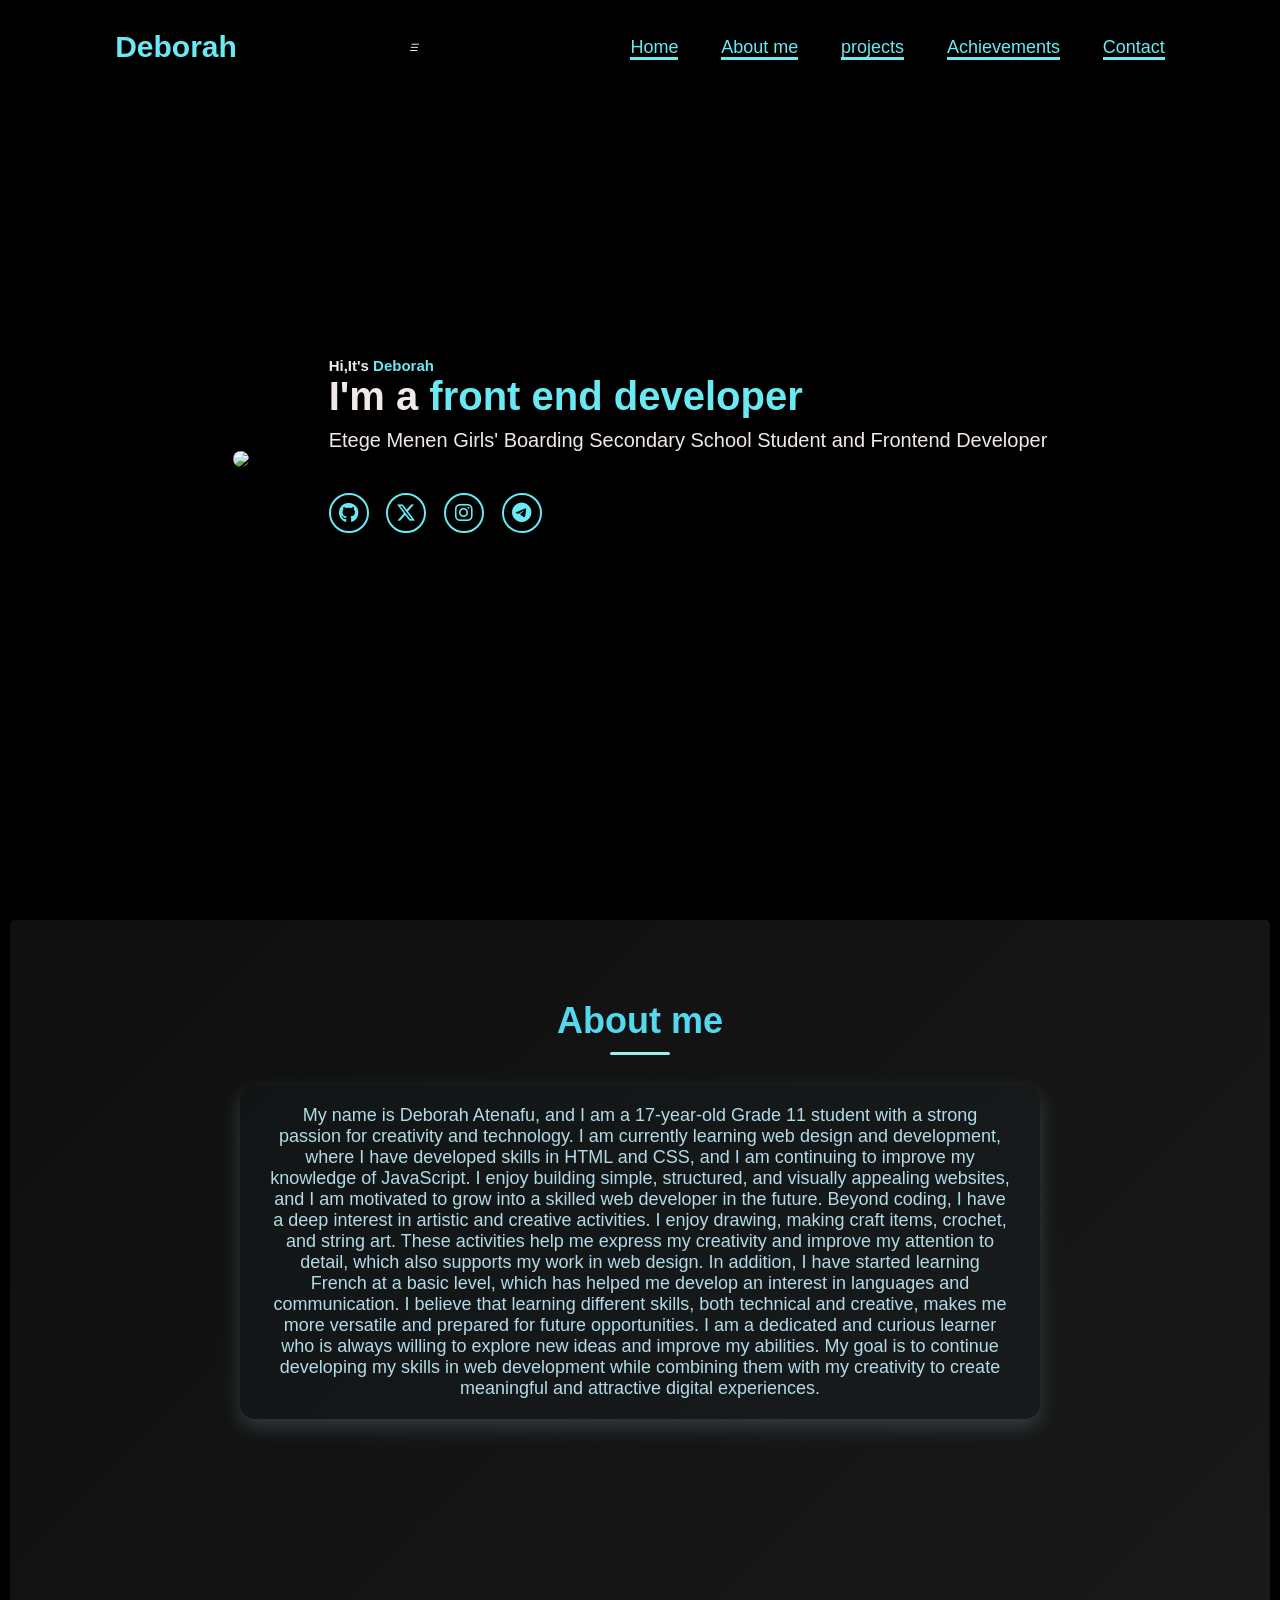
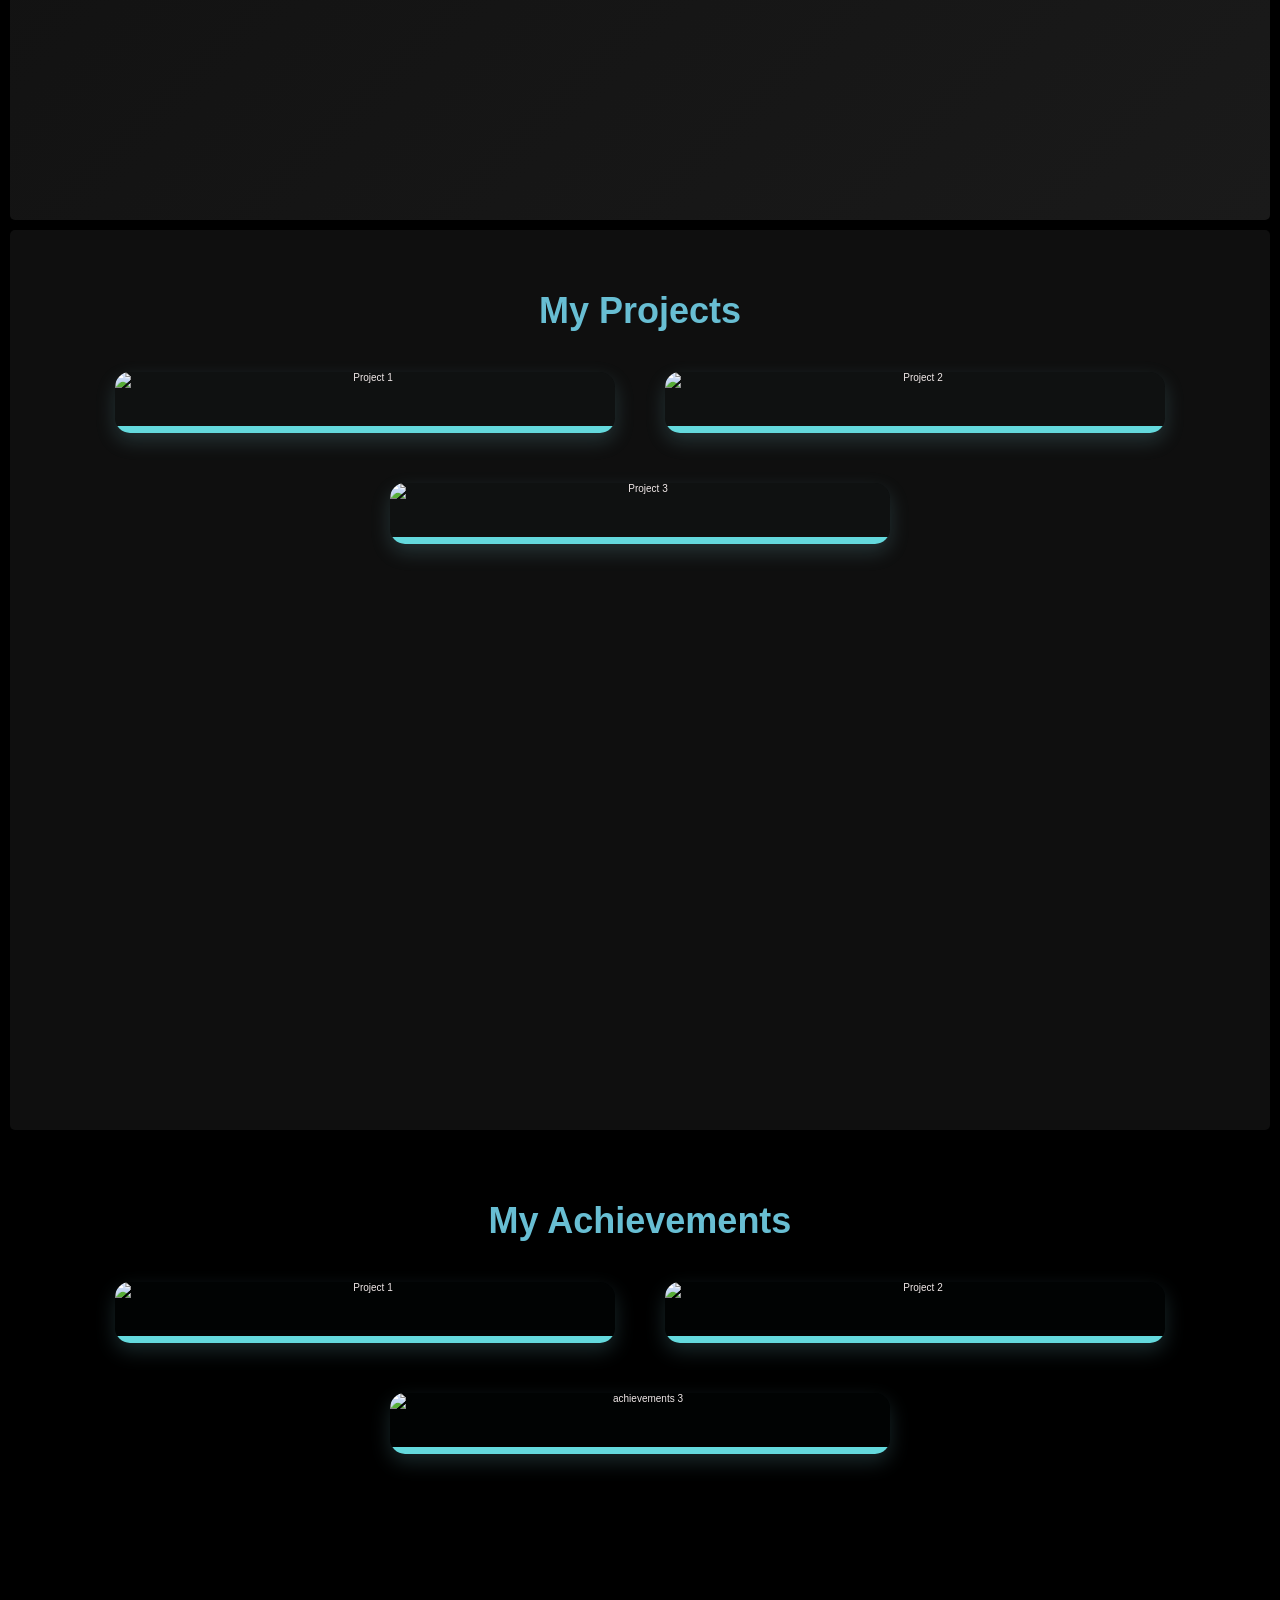
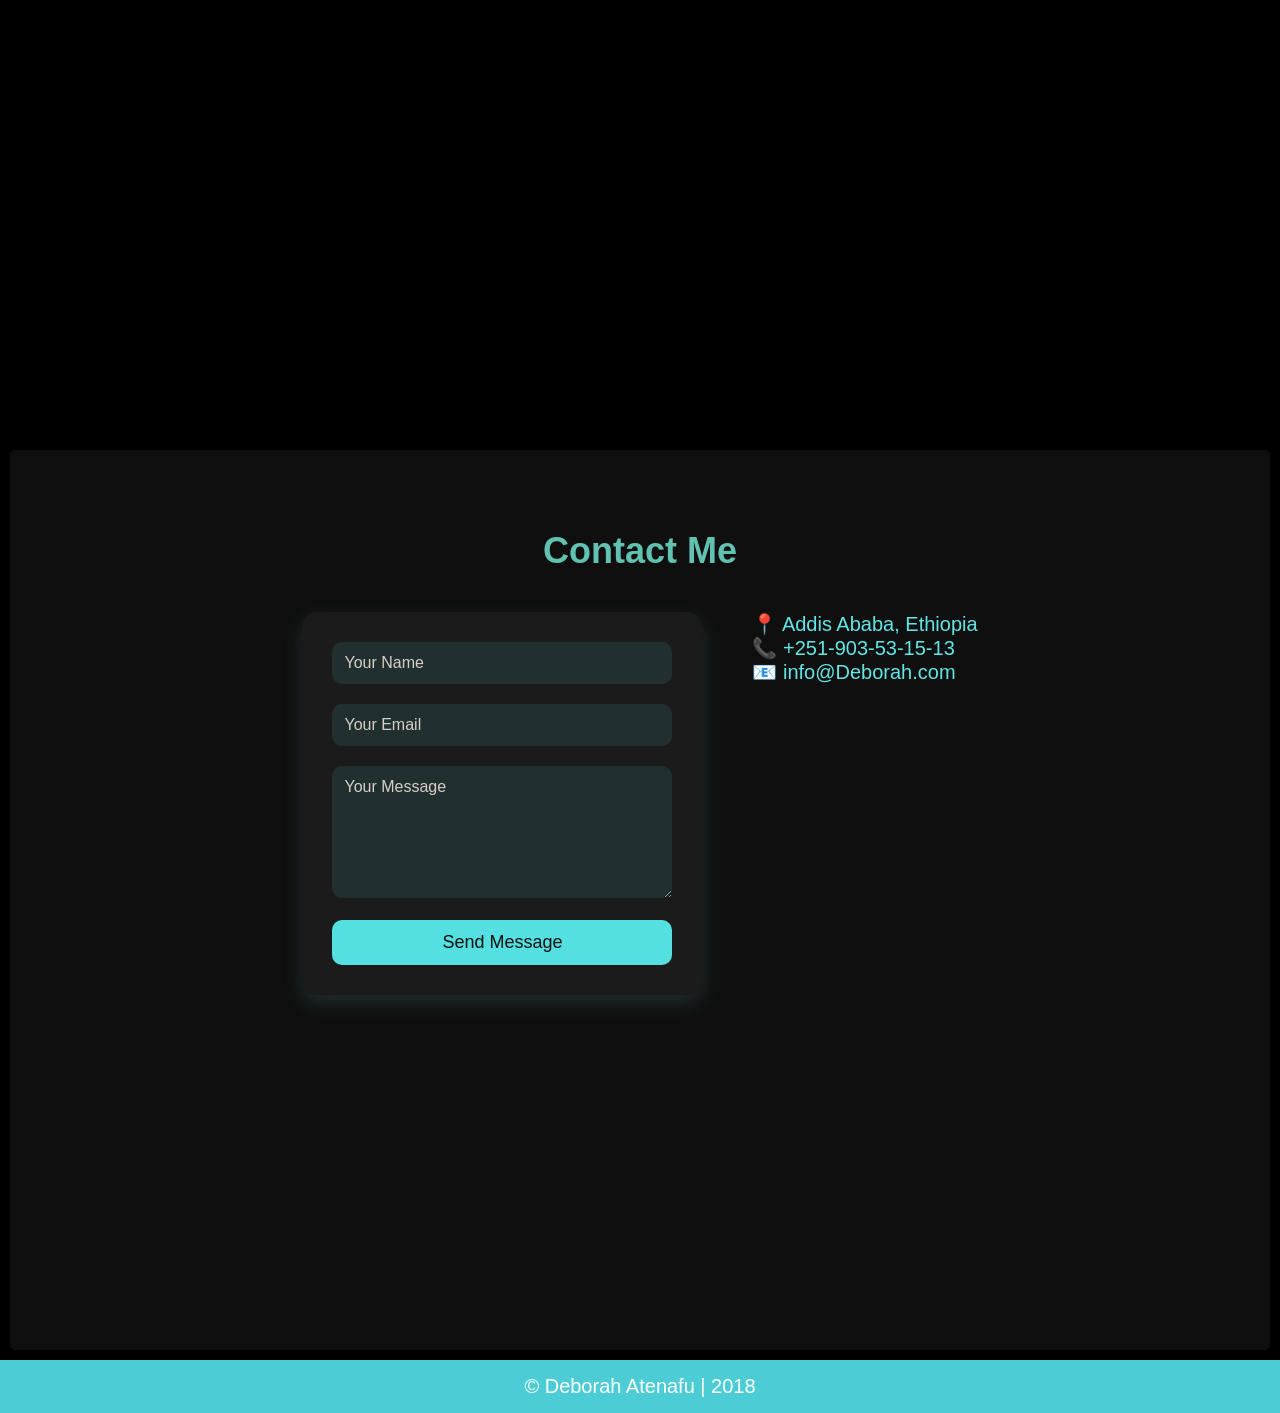
==== index.HTML @ 5c170317 "Rename DEBORAH.HTML to index.HTML" ====
<!DOCTYPE html>
<html lang="en">
  <head>
    <meta charset="UTF-8" />
    <meta name="viewport" content="width=device-width, initial-scale=1.0" />
    <link rel="stylesheet" href="https://cdnjs.cloudflare.com/ajax/libs/font-awesome/6.5.1/css/all.min.css">
    <link rel="stylesheet" href="style.css">
    <title>Deborah atenafu/protofolio</title>
  </head>

  <body>
    <header>
      <a href="#" class="logo">Deborah</a>
      <i class="menu-btn">☰</i>
    <nav>
      <a href="#home" class="active">Home</a>
      <a href="#About ME" class="active">About me</a>
      <a href="#projects" class="active">projects</a>
      <a href="#achievements" class="active">Achievements</a>
      <a href="#contact" class="active">Contact</a>
    </nav>
   </header> 
    <section id="home">
      <div class="home-img">
        <img src=https://i.pinimg.com/474x/10/72/2f/10722f60716d5112d8f95f22774764aa.jpg?nii=t>
    </div>
    <div class="home-content">
      <h1>Hi,It's <span>Deborah</span></h1>
      <h3 class="typing-text">I'm a <span></span></h3>
      <p>Etege Menen Girls' Boarding Secondary School Student and Frontend Developer</p>
      <br><div class="social-icons">
        <a href="#"> <i class="fa-brands fa-github"></i></a>
        <a href="#"> <i class="fa-brands fa-x-twitter"></i></a>
        <a href="#"> <i class="fa-brands fa-instagram"></i></a>
        <a href="#"> <i class="fa-brands fa-telegram"></i></a>


      </div>
    </div>
    </section>
    <section id="About ME">
      <h2>About me</h2>
      <p style="text-align: center; max-width: 800px; margin: auto">
        My name is Deborah Atenafu, and I am a 17-year-old Grade 11 student with
        a strong passion for creativity and technology. I am currently learning
        web design and development, where I have developed skills in HTML and
        CSS, and I am continuing to improve my knowledge of JavaScript. I enjoy
        building simple, structured, and visually appealing websites, and I am
        motivated to grow into a skilled web developer in the future. Beyond
        coding, I have a deep interest in artistic and creative activities. I
        enjoy drawing, making craft items, crochet, and string art. These
        activities help me express my creativity and improve my attention to
        detail, which also supports my work in web design. In addition, I have
        started learning French at a basic level, which has helped me develop an
        interest in languages and communication. I believe that learning
        different skills, both technical and creative, makes me more versatile
        and prepared for future opportunities. I am a dedicated and curious
        learner who is always willing to explore new ideas and improve my
        abilities. My goal is to continue developing my skills in web
        development while combining them with my creativity to create meaningful
        and attractive digital experiences.
      </p>
    </section>
     <section id="projects">
    <h2>My Projects</h2>
    <div class="project-container">

      <!-- Project 1 -->
      <div class="project-card">
         
        <img src="https://www.interviewbit.com/blog/wp-content/uploads/2022/01/html-projects-800x431.jpg" alt="Project 1">
       
        <button >html</button>
      </div>

      <!-- Project 2 -->
      <div class="project-card">
        <img src="https://logos-world.net/wp-content/uploads/2024/12/CSS-Cascading-Style-Sheets-Logo-New.png" alt="Project 2">
      
        <button >CSS</button>
      </div>

      <!-- Project 3 -->
      <div class="project-card">
        <img src="https://s3-ap-southeast-1.amazonaws.com/storage.virtualspirit.me/post/cover/151/10.jpg" alt="Project 3">
       
        <button >java  script</button>
      </div>

    </div>
  </section>
   <section id="achievements">
    <h2>My Achievements</h2>
    <div class="achievements-container">

      <!-- Project 1 -->
      <div class="achievements-card">
        <img src="https://www.webskittersacademy.in/wp-content/uploads/2024/09/Why-Enroll-in-an-Android-Development-Course.jpg" alt="Project 1">
       <a href="bob.pdf" target="_blank">
    <button>View</button>
       </a>
      </div>

      <!-- Project 2 -->
      <div class="achievements-card">
        <img src="https://api.hadielearning.com/courseImages/1712136300443-fundamental-of-data-analytics-cover-page%20(1).jpg" alt="Project 2">
       <a href="coc.pdf" target="_blank">
    <button>View</button>
       </a>
        
      </div>

      <!-- Project 3 -->
      <div class="achievements-card">
        <img src="https://cdn.educba.com/academy/wp-content/uploads/2022/07/fundamentals-of-programming.jpg" alt="achievements 3">
        <a href="dod.pdf" target="_blank">
    <button>View</button>
       </a>
      </div>

    </div>
  </section>
  <section id="contact">
  <h2>Contact Me</h2>
  <div class="contact-container">

    <!-- Contact form -->
    <form class="contact-form" action="#" method="POST">
      <input type="text" name="name" placeholder="Your Name" required>
      <input type="email" name="email" placeholder="Your Email" required>
      <textarea name="message" placeholder="Your Message" rows="6" required></textarea>
      <button >Send Message</button>
    </form>

    <!-- Contact info -->
    <div class="contact-info">
      <p>
        📍 Addis Ababa, Ethiopia <br />
        📞 +251-903-53-15-13<br />
        📧 info@Deborah.com
      </p>
    </section>

    <footer>
      <p>© Deborah Atenafu | 2018</p>
    </footer>
    </div>

  </div>
</section>
<script id="x1">
const menuBtn = document.querySelector(".menu-btn");
const nav = document.querySelector("nav");

menuBtn.onclick = () => {
  nav.classList.toggle("active");
};
</script>
<script id="x2">
const navLinks = document.querySelectorAll("nav a");

navLinks.forEach(link => {
  link.onclick = () => {
    nav.classList.remove("active");
  };
});
</script>


  </body>
  </html>
---- style.css ----
@import url("https://fonts.googleapis.com/css2?family=Popins:wght@100;200;300;400;500;600&display=swap");

* {
  margin: 0;
  padding: 0;
  box-sizing: border-box;
  text-decoration: none;
  border: none;
  outline: none;
  font-family: "Poppins", sans-serif;
}
html {
  font-size: 62.5%;
}
body {
  width: 100%;
  height: 100vh;
  overflow-x: hidden;
  background-color: black;
  background-color: black;
  color: rgb(241, 233, 233);
}
header {
  margin-top: 20px;
  position: fixed;
  top: 0;
  left: 0;
  width: 100%;
  padding: 1rem 9%;
  background-color: transparent;
  filter: drop-shadow(10px);
  display: flex;
  justify-content: space-between;
  align-items: center;
  z-index: 100;
}
.logo {
  font-size: 3rem;
  color: rgb(105, 234, 243);
  font-weight: 800;
  cursor: pointer;
  transition: 0.5s ease;
}
.logo:hover {
  transform: scale(1.1);
}
nav a {
  font-size: 1.8rem;
  color: white;
  margin-left: 4rem;
  font-weight: 500;
  transition: 0.3s ease;
  border-bottom: 3px solid transparent;
}
nav a:hover,
nav a.active {
  color: rgb(105, 234, 243);
  border-bottom: 3px solid rgb(105, 234, 243);
}
@media (max-width: 995px) {
  nav {
    position: absolute;
    display: none;
    top: 0;
    right: 0;
    width: 40%;
    border-left: 3px solid rgb(105, 234, 243);
    border-bottom-left-radius: 2rem;
    padding: 1rem solid;
    background-color: rgb(0, 0, 0);
    border-top: 0.1rem solid rgb(230, 242, 243);
  }
  .menu-btn {
  font-size: 3rem;
  color: white;
  display: none;
  cursor: pointer;
}

@media (max-width: 995px) {
  .menu-btn {
    display: block;
  }
}
  nav.active {
    display: block;
  }
  nav a {
    display: block;
    font-size: 2rem;
    margin: 3rem 0;
  }
  nav a:hover,
  nav.active {
    padding: 1rem;
    border-radius: 0.5rem;
    border-bottom: 0.5rem solid rgb(105, 234, 243);
  }
}
section {
  min-height: 100vh;
  padding: 5rem 9% 5rem;
}
#home {
  display: flex;
  justify-content: center;
  align-items: center;
  gap: 8rem;
  background-color: black;
}
.home .home-content h1 {
  font-size: 6rem;
  font-weight: 1000;
  line-height: 1.3;
}
span {
  color: rgb(105, 234, 243);
}
.home-content h3 {
  font-size: 4rem;
  margin-bottom: 1rem;
  font-weight: 700;
}
.home-content p {
  font-size: 20px;
}
.home-img {
  border-radius: 50%;
}
.home-img img {
  position: relative;
  width: 32vw;
  border-radius: 50%;
  box-shadow: 0025px solid rgb(105, 234, 243);
  cursor: pointer;
  transition: 0.2s linear;
}
.home-img img:hover {
  font-size: 1.8 rem;
  font-weight: 500;
}
.social-icons a {
  display: inline-flex;
  justify-content: center;
  align-items: center;
  width: 4rem;
  height: 4rem;
  background-color: transparent;
  border: 0.2rem solid rgb(105, 234, 243);
  font-size: 2rem;
  border-radius: 50%;
  margin: 3rem 1.5rem 3rem 0;
  transition: 0.3s ease;
  color: rgb(105, 234, 243);
}
.social-icons a:hover {
  color: black;
  transform: scale(1, 2) translateY(-3px);
  background-color: rgb(105, 234, 243);
  box-shadow: 0025px rgb(105, 234, 243);
}
.btn {
  display: inline-block;
  padding: 1rem 2.8rem;
  background-color: rgb(0, 0, 0);
  border-radius: 4rem;
}
.typing-text {
  font-size: 34px;
  font-weight: 600;
  min-width: 280px;
}
.typing-text span {
  position: relative;
}
.typing-text span::before {
  content: "  front end developer";
  color: rgb(105, 234, 243);
  animation: words 10s infinite;
}
.typing-text span::after {
  content: "";
  background-color: black;
  position: absolute;
  width: calc(100%+8px);
  height: 100%;
  border-left: 3px solid black;
  right: -8;
  animation: cursor 0.6s infinite;
}
@keyframes cursor {
  to {
    border-left: 3px solid rgb(105, 234, 243);
  }
}
@keyframes words {
  0%,
  20% {
    content: "Web Developer";
  }
  21%,
  40% {
    content: "EMGBSS Student";
  }
  41%,
  60% {
    content: "Web Designer";
  }
}
@media (max-width: 1000px) {
  .home {
    gap: 4rem;
  }
}
@media (max-width: 995px) {
  .home {
    flex-direction: column;
    margin: 5rem 4rem;
  }
  .home .home-content h3 {
    font-size: 2.5rem;
  }
  .home-content h1 {
    font-size: 5rem;
  }
  .home-img img {
    margin-top: 4rem;
  }
}

section {
  padding: 20px;
  margin: 10px;
  background: white;
  border-radius: 5px;
}
#About\ ME {
  padding: 80px 20px;
  text-align: center;
  background: linear-gradient(135deg, #0f0f0f, #1a1a1a); /* subtle gradient */
}
#About\ ME h2 {
  font-size: 36px;
  color: #53d8f0; /* dusty pink highlight */
  margin-bottom: 30px;
  position: relative;
  display: inline-block;
}

#About\ ME h2::after {
  content: "";
  width: 60px;
  height: 3px;
  background-color: #9bf0eb;
  display: block;
  margin: 10px auto 0 auto;
  border-radius: 2px;
}

#About\ ME p {
  max-width: 800px;
  margin: 0 auto;
  text-align: justify; /* more professional */
  font-size: 18px;
  color: #b2dbe7; /* softer beige for readability */
  background-color: rgba(78, 182, 214, 0.02); /* subtle highlight */
  padding: 20px 30px;
  border-radius: 15px;
  box-shadow: 0 8px 20px rgba(171, 228, 238, 0.2); /* soft pink shadow */
  transition:
    transform 0.3s ease,
    box-shadow 0.3s ease;
}

#About\ ME p:hover {
  transform: translateY(-5px);
  box-shadow: 0 12px 25px rgba(121, 169, 175, 0.35);
}

@media (max-width: 768px) {
  #About\ ME h2 {
    font-size: 28px;
  }
  #About\ ME p {
    font-size: 16px;
    padding: 15px 20px;
  }
}

#projects {
  background-color: #0f0f0f;
  padding: 60px 20px;
  text-align: center;
}

#projects h2 {
  font-size: 36px;
  color: #68bed3;
  margin-bottom: 40px;
  position: relative;
}

.project-container {
  display: flex;
  justify-content: center;
  gap: 50px;
  flex-wrap: wrap; /* Responsive wrap */
}

.project-card {
  background-color: rgba(34, 63, 71, 0.05);
  border-radius: 15px;
  overflow: hidden;
  width: 500px;
  transition:
    transform 0.3s ease,
    box-shadow 0.3s ease;
  box-shadow: 0 8px 20px rgba(126, 199, 212, 0.2);
}

.project-card:hover {
  transform: translateY(-5px);
  box-shadow: 0 12px 25px rgba(39, 58, 61, 0.35);
}

.project-card img {
  width: 100%;
  height: 88%;
  display: block;
}

.project-card button {
  width: 100%;
  padding: 12px 0;
  background-color: #64d9dd;
  color: #101111;
  font-size: 18px;
  border: none;
  cursor: pointer;
  transition: background-color 0.3s ease;
}

.project-card button:hover {
  background-color: #24b4d8;
}
#achievements {
  padding: 60px 20px;
  text-align: center;
  background-color: rgb(0, 0, 0);
}

#achievements h2 {
  font-size: 36px;
  color: #68bed3;
  margin-bottom: 40px;
  position: relative;
}

.achievements-container {
  display: flex;
  justify-content: center;
  gap: 50px;
  flex-wrap: wrap; /* Responsive wrap */
}

.achievements-card {
  background-color: rgba(34, 63, 71, 0.05);
  border-radius: 15px;
  overflow: hidden;
  width: 500px;
  transition:
    transform 0.3s ease,
    box-shadow 0.3s ease;
  box-shadow: 0 8px 20px rgba(126, 199, 212, 0.2);
}

.achievements-card:hover {
  transform: translateY(-5px);
  box-shadow: 0 12px 25px rgba(39, 58, 61, 0.35);
}

.achievements-card img {
  width: 100%;
  height: 88%;
  display: block;
}


.achievements-card button {
  width: 100%;
  padding: 12px 0;
  background-color: #64d9dd;
  color: #101111;
  font-size: 18px;
  border: none;
  cursor: pointer;
  transition: background-color 0.3s ease;
}

.achievements-card button:hover {
  background-color: #24b4d8;
}
#contact {
  background-color: #0f0f0f;
  color: #4fa1b6;
  padding: 80px 20px;
  text-align: center;
}

#contact h2 {
  font-size: 36px;
  color: #61c2b2;
  margin-bottom: 40px;
  position: relative;
}

.contact-container {
  display: flex;
  justify-content: center;
  align-items: flex-start;
  gap: 50px;
  flex-wrap: wrap; /* Responsive */
}

.contact-form {
  background-color: rgba(255, 255, 255, 0.05);
  padding: 30px;
  border-radius: 15px;
  max-width: 400px;
  width: 100%;
  box-shadow: 0 8px 20px rgba(105, 168, 163, 0.2);
  transition:
    transform 0.3s ease,
    box-shadow 0.3s ease;
}

.contact-form:hover {
  transform: translateY(-5px);
  box-shadow: 0 12px 25px rgba(155, 228, 216, 0.35);
}

.contact-form input,
.contact-form textarea {
  width: 100%;
  padding: 12px;
  margin-bottom: 20px;
  border: none;
  border-radius: 10px;
  background-color: rgba(102, 219, 228, 0.1);
  color: #f5ede6;
  font-size: 16px;
}

.contact-form input::placeholder,
.contact-form textarea::placeholder {
  color: #d6cfc7;
}

.contact-form button {
  width: 100%;
  padding: 12px;
  background-color: #54e0e0;
  color: #0f0f0f;
  font-size: 18px;
  border: none;
  border-radius: 10px;
  cursor: pointer;
  transition: background-color 0.3s ease;
}

.contact-form button:hover {
  background-color: #36d4da;
}

.contact-info {
  max-width: 300px;
  text-align: left;
  color: #61e6e6;
  font-size: 18px;
}

@media (max-width: 768px) {
  .contact-container {
    flex-direction: column;
    align-items: center;
  }

  .contact-info {
    text-align: center;
  }
}
footer {
  text-align: center;
  padding: 15px;
  background: #4ccdd6;
  color: white;
  font-size: 20px;
}
.contact-info p {
  font-size: 20px;
}
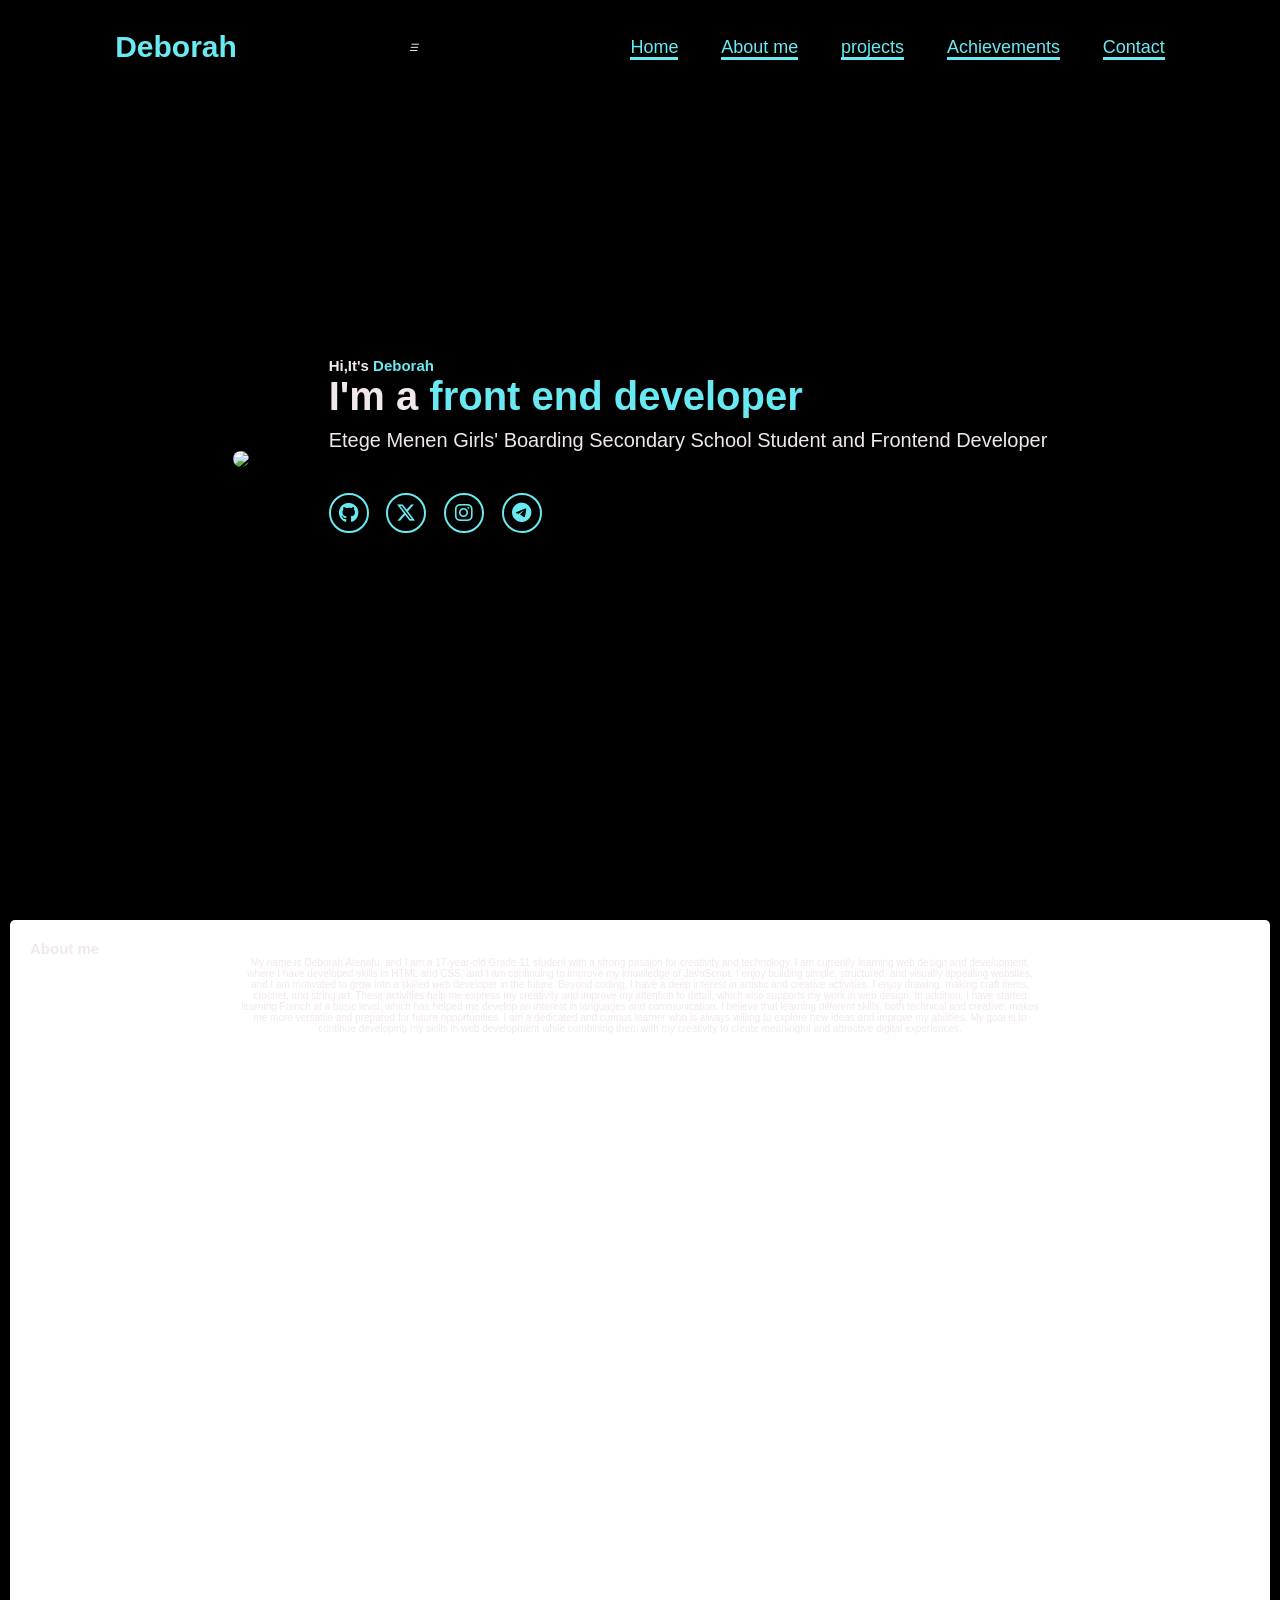
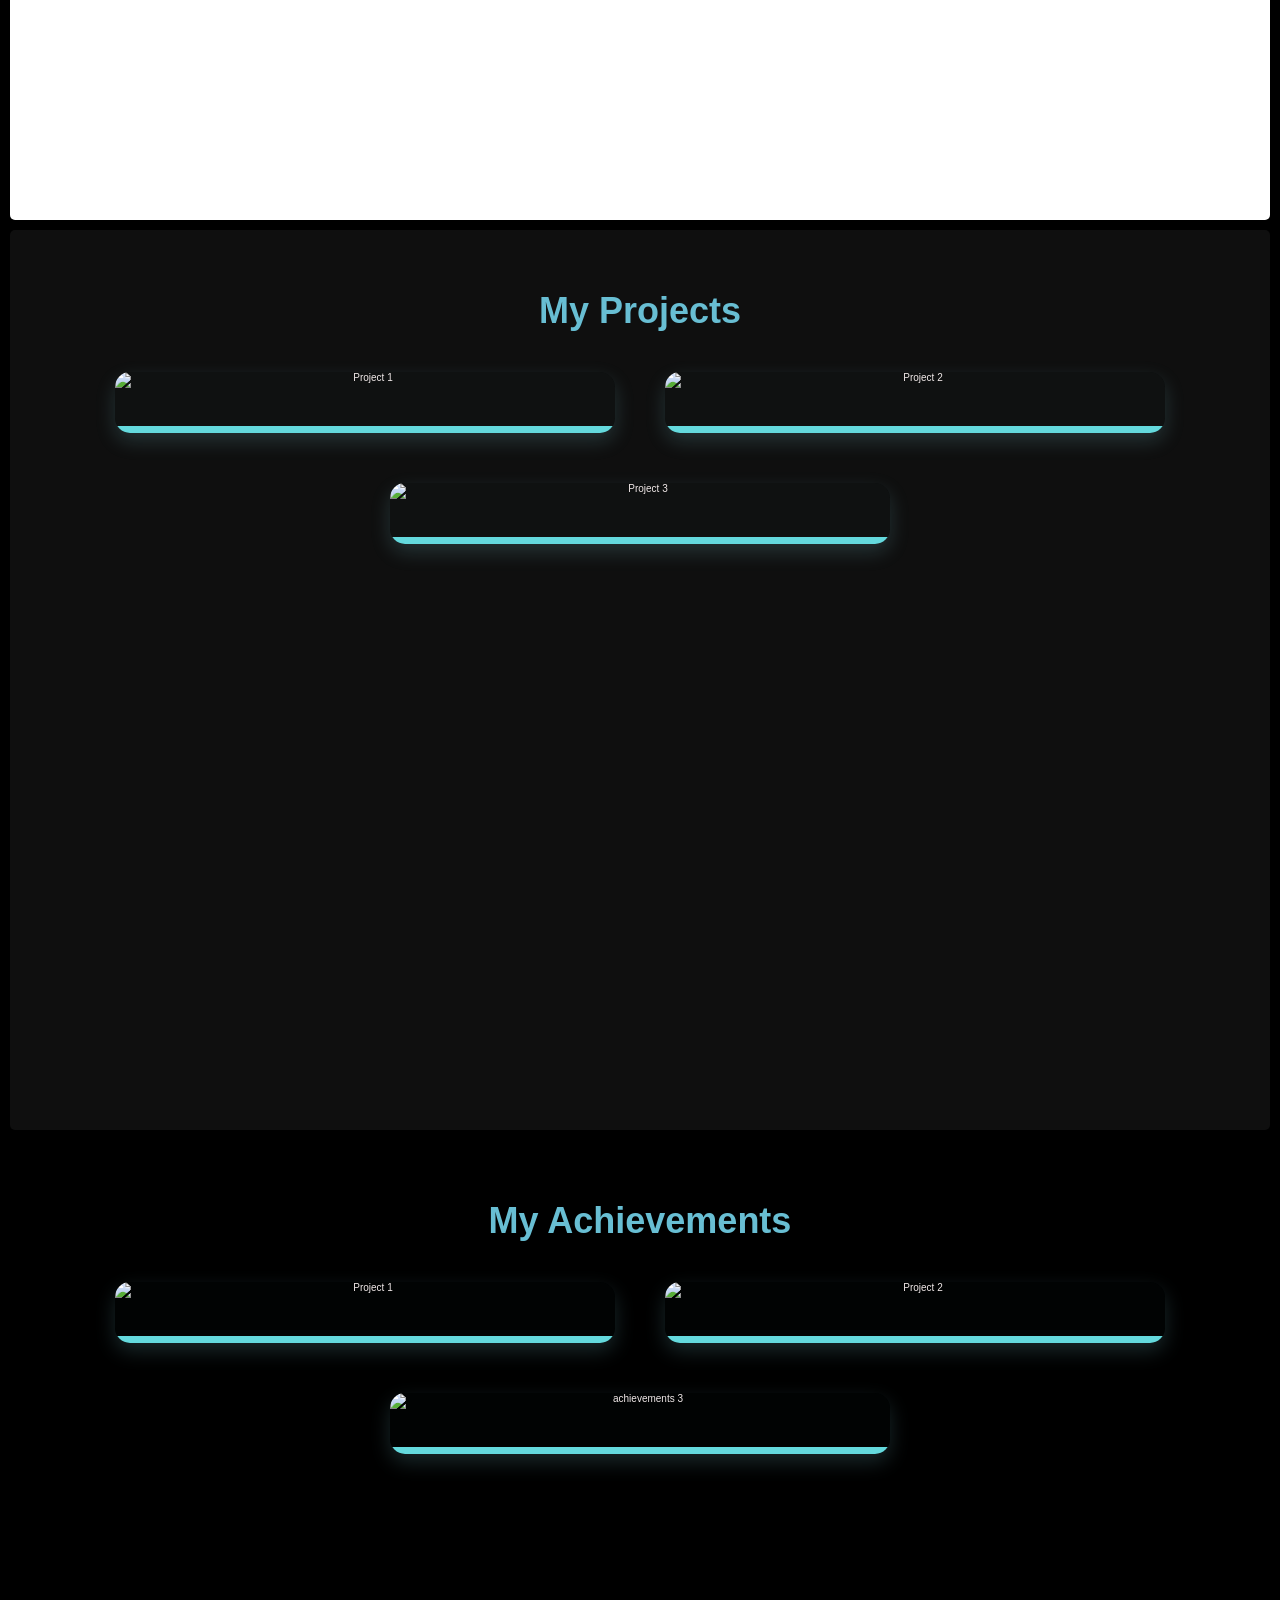
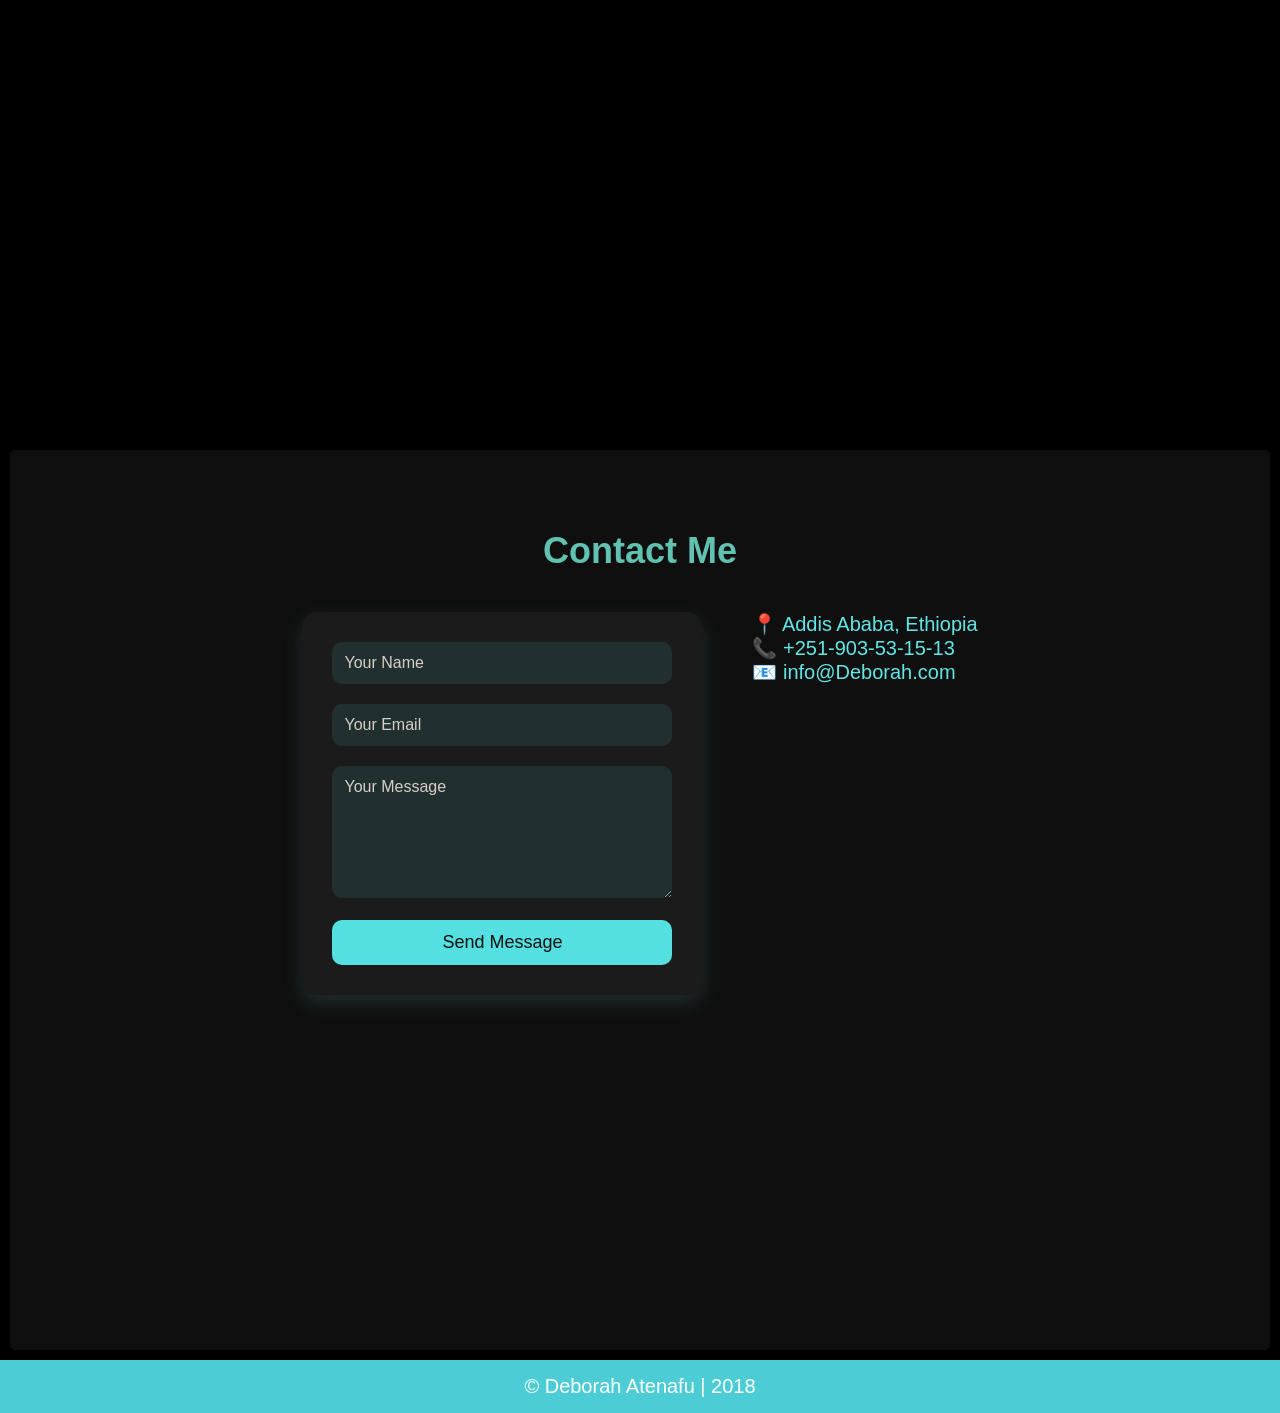
==== commit 0a12116a: "Update index.HTML" ====
--- a/index.HTML
+++ b/index.HTML
@@ -14,7 +14,7 @@
       <i class="menu-btn">☰</i>
     <nav>
       <a href="#home" class="active">Home</a>
-      <a href="#About ME" class="active">About me</a>
+      <a href="#about" class="active">About me</a>
       <a href="#projects" class="active">projects</a>
       <a href="#achievements" class="active">Achievements</a>
       <a href="#contact" class="active">Contact</a>
@@ -38,7 +38,7 @@
       </div>
     </div>
     </section>
-    <section id="About ME">
+    <section id="about">
       <h2>About me</h2>
       <p style="text-align: center; max-width: 800px; margin: auto">
         My name is Deborah Atenafu, and I am a 17-year-old Grade 11 student with
@@ -148,24 +148,7 @@
 
   </div>
 </section>
-<script id="x1">
-const menuBtn = document.querySelector(".menu-btn");
-const nav = document.querySelector("nav");
-
-menuBtn.onclick = () => {
-  nav.classList.toggle("active");
-};
-</script>
-<script id="x2">
-const navLinks = document.querySelectorAll("nav a");
-
-navLinks.forEach(link => {
-  link.onclick = () => {
-    nav.classList.remove("active");
-  };
-});
-</script>
-
+<script src="script.js"></script>
 
   </body>
   </html>
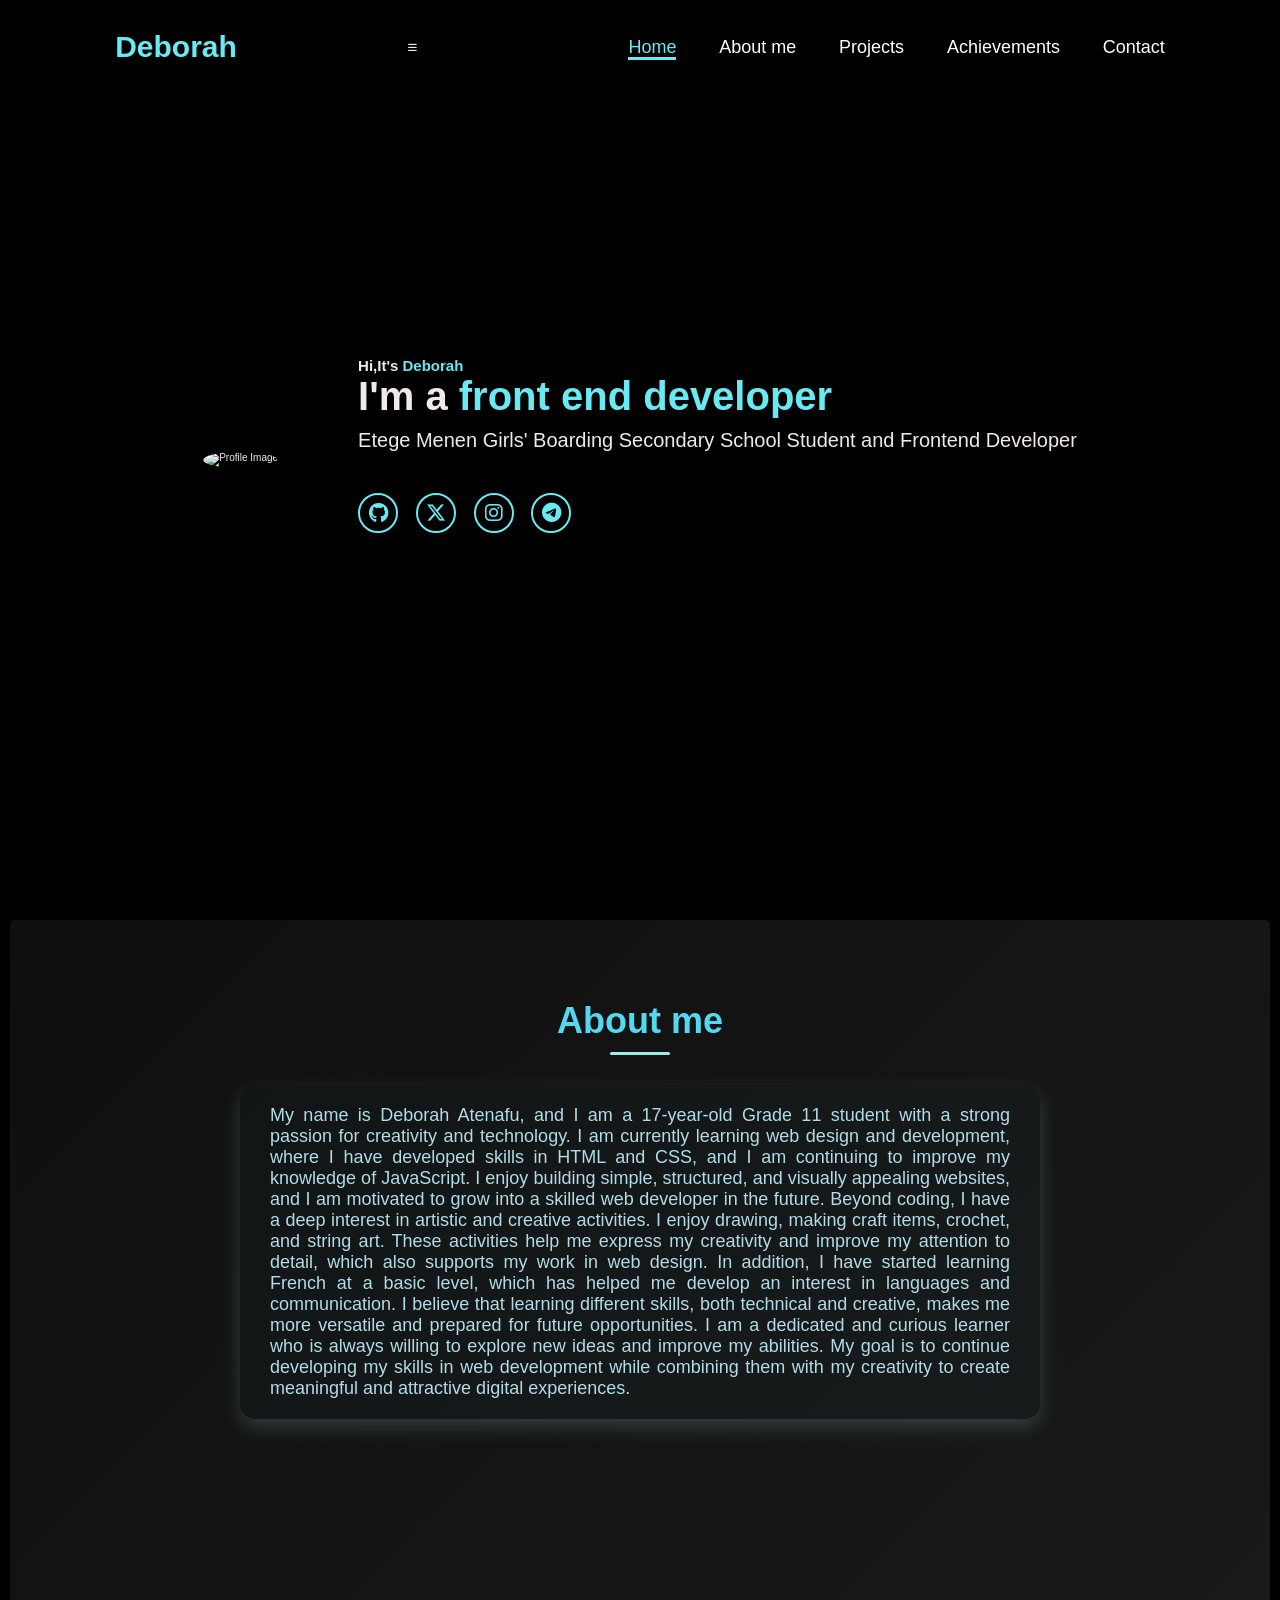
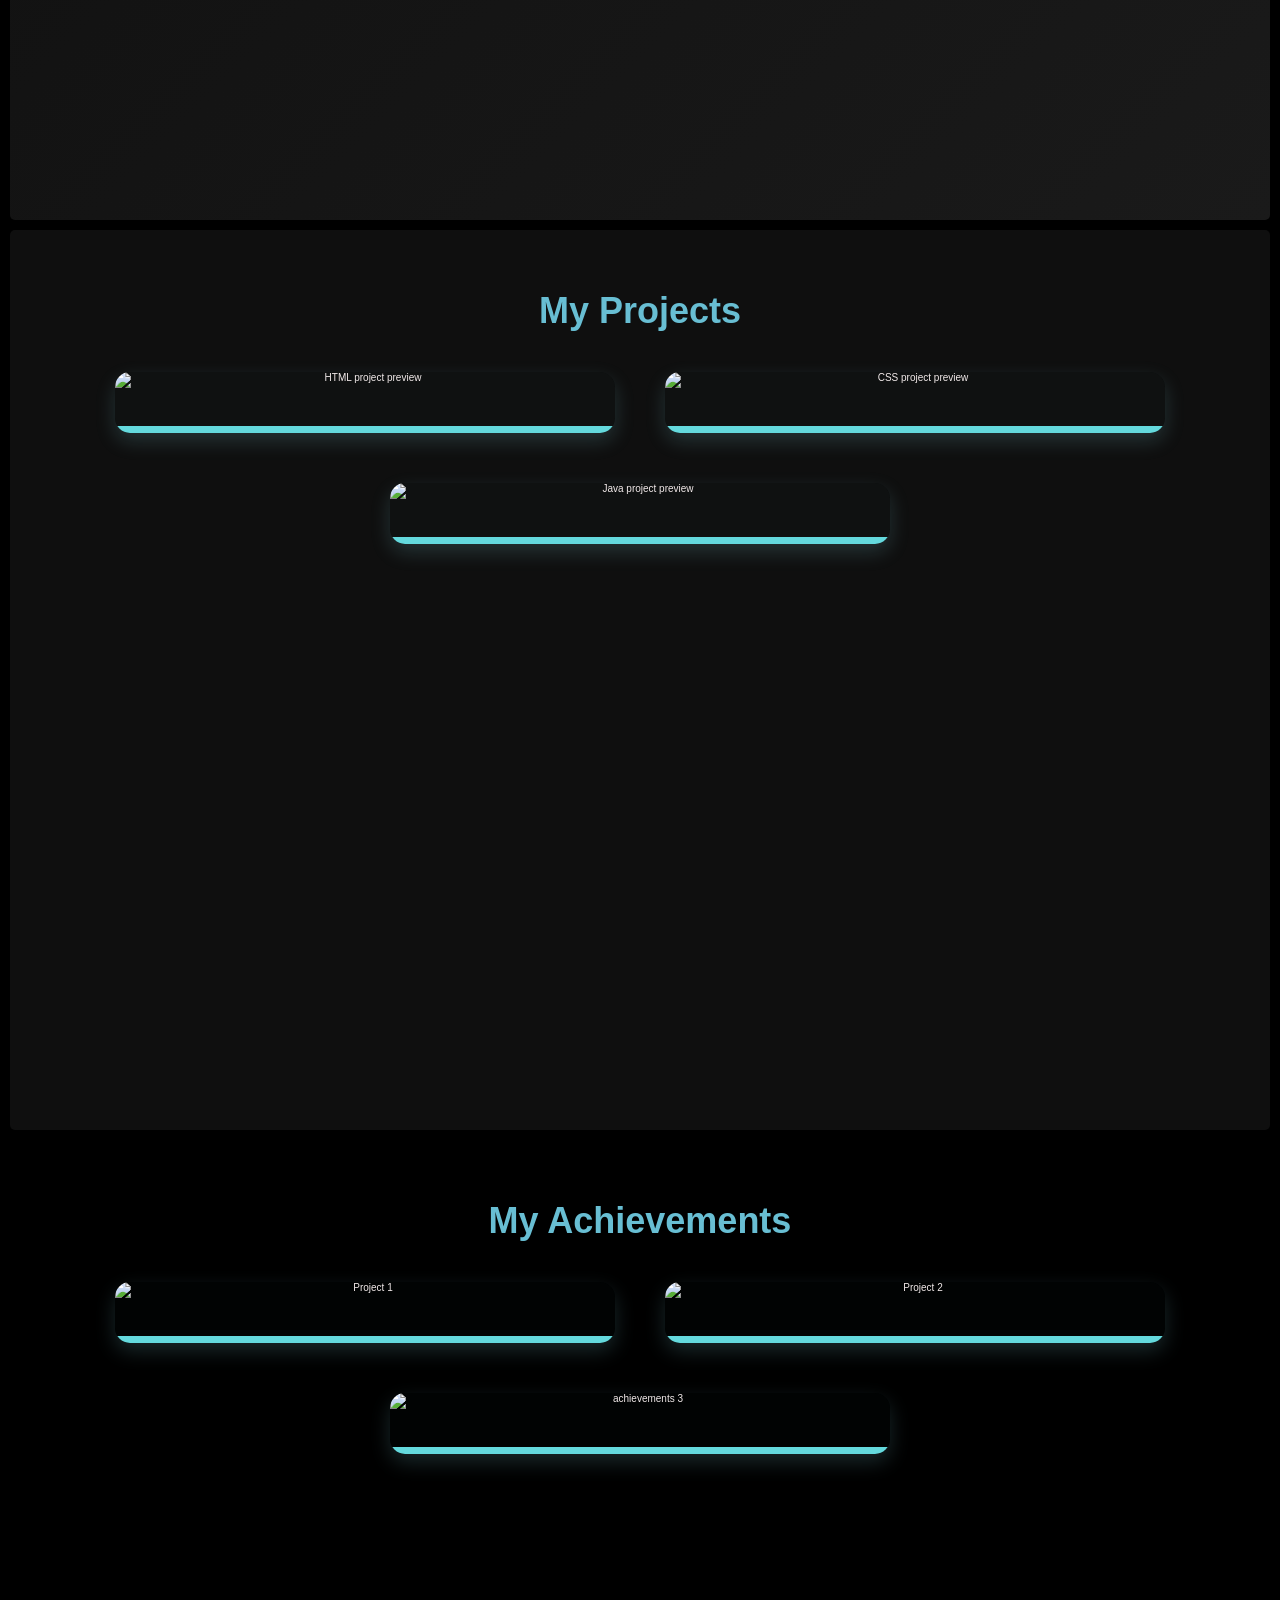
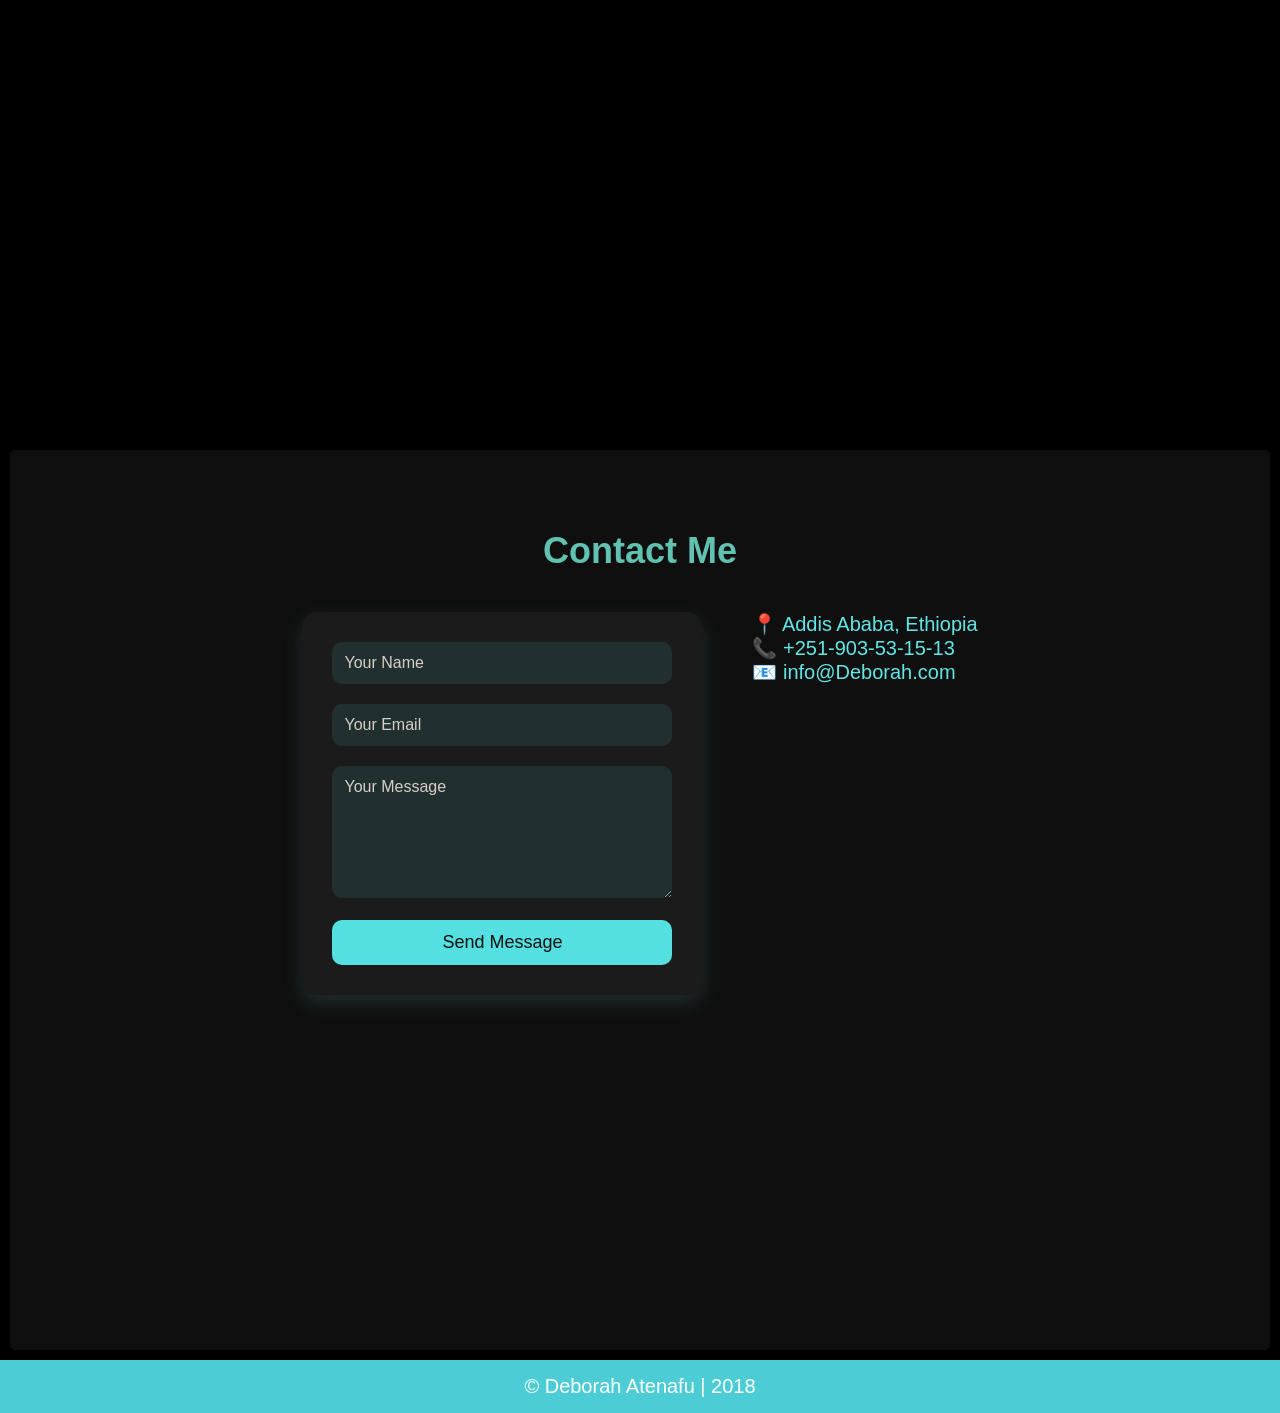
==== commit c6f10459: "Update index.HTML" ====
--- a/index.HTML
+++ b/index.HTML
@@ -6,24 +6,30 @@
     <link rel="stylesheet" href="https://cdnjs.cloudflare.com/ajax/libs/font-awesome/6.5.1/css/all.min.css">
     <link rel="stylesheet" href="style.css">
     <title>Deborah atenafu/protofolio</title>
+    
   </head>
 
   <body>
+    <!-- Header and Navigation -->
     <header>
       <a href="#" class="logo">Deborah</a>
-      <i class="menu-btn">☰</i>
-    <nav>
+    <i class="fa-solid fa-bars menu-btn"></i>
+    <!-- Navigation Menu -->
+     <nav>
       <a href="#home" class="active">Home</a>
-      <a href="#about" class="active">About me</a>
-      <a href="#projects" class="active">projects</a>
-      <a href="#achievements" class="active">Achievements</a>
-      <a href="#contact" class="active">Contact</a>
+      <a href="#about">About me</a>
+      <a href="#projects">Projects</a>
+      <a href="#achievements">Achievements</a>
+      <a href="#contact">Contact</a>
     </nav>
    </header> 
+   <main>
+    <!-- Home Section -->
     <section id="home">
       <div class="home-img">
-        <img src=https://i.pinimg.com/474x/10/72/2f/10722f60716d5112d8f95f22774764aa.jpg?nii=t>
+        <img src="https://i.pinimg.com/474x/10/72/2f/10722f60716d5112d8f95f22774764aa.jpg?nii=t" alt="Profile Image">
     </div>
+    <!-- Home Content (Introduction) -->
     <div class="home-content">
       <h1>Hi,It's <span>Deborah</span></h1>
       <h3 class="typing-text">I'm a <span></span></h3>
@@ -38,9 +44,10 @@
       </div>
     </div>
     </section>
+    <!-- About Section -->
     <section id="about">
       <h2>About me</h2>
-      <p style="text-align: center; max-width: 800px; margin: auto">
+      <p>
         My name is Deborah Atenafu, and I am a 17-year-old Grade 11 student with
         a strong passion for creativity and technology. I am currently learning
         web design and development, where I have developed skills in HTML and
@@ -68,23 +75,23 @@
       <!-- Project 1 -->
       <div class="project-card">
          
-        <img src="https://www.interviewbit.com/blog/wp-content/uploads/2022/01/html-projects-800x431.jpg" alt="Project 1">
+        <img src="https://www.interviewbit.com/blog/wp-content/uploads/2022/01/html-projects-800x431.jpg" alt="HTML project preview">
        
         <button >html</button>
       </div>
 
       <!-- Project 2 -->
       <div class="project-card">
-        <img src="https://logos-world.net/wp-content/uploads/2024/12/CSS-Cascading-Style-Sheets-Logo-New.png" alt="Project 2">
+        <img src="https://logos-world.net/wp-content/uploads/2024/12/CSS-Cascading-Style-Sheets-Logo-New.png" alt="CSS project preview">
       
         <button >CSS</button>
       </div>
 
       <!-- Project 3 -->
       <div class="project-card">
-        <img src="https://s3-ap-southeast-1.amazonaws.com/storage.virtualspirit.me/post/cover/151/10.jpg" alt="Project 3">
+        <img src="https://s3-ap-southeast-1.amazonaws.com/storage.virtualspirit.me/post/cover/151/10.jpg" alt="Java project preview">
        
-        <button >java  script</button>
+        <button >Java  script</button>
       </div>
 
     </div>
@@ -93,7 +100,7 @@
     <h2>My Achievements</h2>
     <div class="achievements-container">
 
-      <!-- Project 1 -->
+      <!-- achievement 1 -->
       <div class="achievements-card">
         <img src="https://www.webskittersacademy.in/wp-content/uploads/2024/09/Why-Enroll-in-an-Android-Development-Course.jpg" alt="Project 1">
        <a href="bob.pdf" target="_blank">
@@ -101,7 +108,7 @@
        </a>
       </div>
 
-      <!-- Project 2 -->
+      <!-- achievement 2 -->
       <div class="achievements-card">
         <img src="https://api.hadielearning.com/courseImages/1712136300443-fundamental-of-data-analytics-cover-page%20(1).jpg" alt="Project 2">
        <a href="coc.pdf" target="_blank">
@@ -110,7 +117,7 @@
         
       </div>
 
-      <!-- Project 3 -->
+      <!-- achievement 3 -->
       <div class="achievements-card">
         <img src="https://cdn.educba.com/academy/wp-content/uploads/2022/07/fundamentals-of-programming.jpg" alt="achievements 3">
         <a href="dod.pdf" target="_blank">
@@ -129,7 +136,7 @@
       <input type="text" name="name" placeholder="Your Name" required>
       <input type="email" name="email" placeholder="Your Email" required>
       <textarea name="message" placeholder="Your Message" rows="6" required></textarea>
-      <button >Send Message</button>
+      <button type="submit">Send Message</button>
     </form>
 
     <!-- Contact info -->
@@ -139,15 +146,16 @@
         📞 +251-903-53-15-13<br />
         📧 info@Deborah.com
       </p>
+    </div>
+    </div>
     </section>
-
+</main>
     <footer>
       <p>© Deborah Atenafu | 2018</p>
     </footer>
-    </div>
+   
 
-  </div>
-</section>
+
 <script src="script.js"></script>
 
   </body>
--- a/style.css
+++ b/style.css
@@ -234,12 +234,12 @@
   background: white;
   border-radius: 5px;
 }
-#About\ ME {
+#about {
   padding: 80px 20px;
   text-align: center;
   background: linear-gradient(135deg, #0f0f0f, #1a1a1a); /* subtle gradient */
 }
-#About\ ME h2 {
+#about h2 {
   font-size: 36px;
   color: #53d8f0; /* dusty pink highlight */
   margin-bottom: 30px;
@@ -247,7 +247,7 @@
   display: inline-block;
 }
 
-#About\ ME h2::after {
+#about h2::after {
   content: "";
   width: 60px;
   height: 3px;
@@ -257,7 +257,7 @@
   border-radius: 2px;
 }
 
-#About\ ME p {
+#about p {
   max-width: 800px;
   margin: 0 auto;
   text-align: justify; /* more professional */
@@ -272,16 +272,16 @@
     box-shadow 0.3s ease;
 }
 
-#About\ ME p:hover {
+#about p:hover {
   transform: translateY(-5px);
   box-shadow: 0 12px 25px rgba(121, 169, 175, 0.35);
 }
 
 @media (max-width: 768px) {
-  #About\ ME h2 {
+  #about h2 {
     font-size: 28px;
   }
-  #About\ ME p {
+  #about p {
     font-size: 16px;
     padding: 15px 20px;
   }
